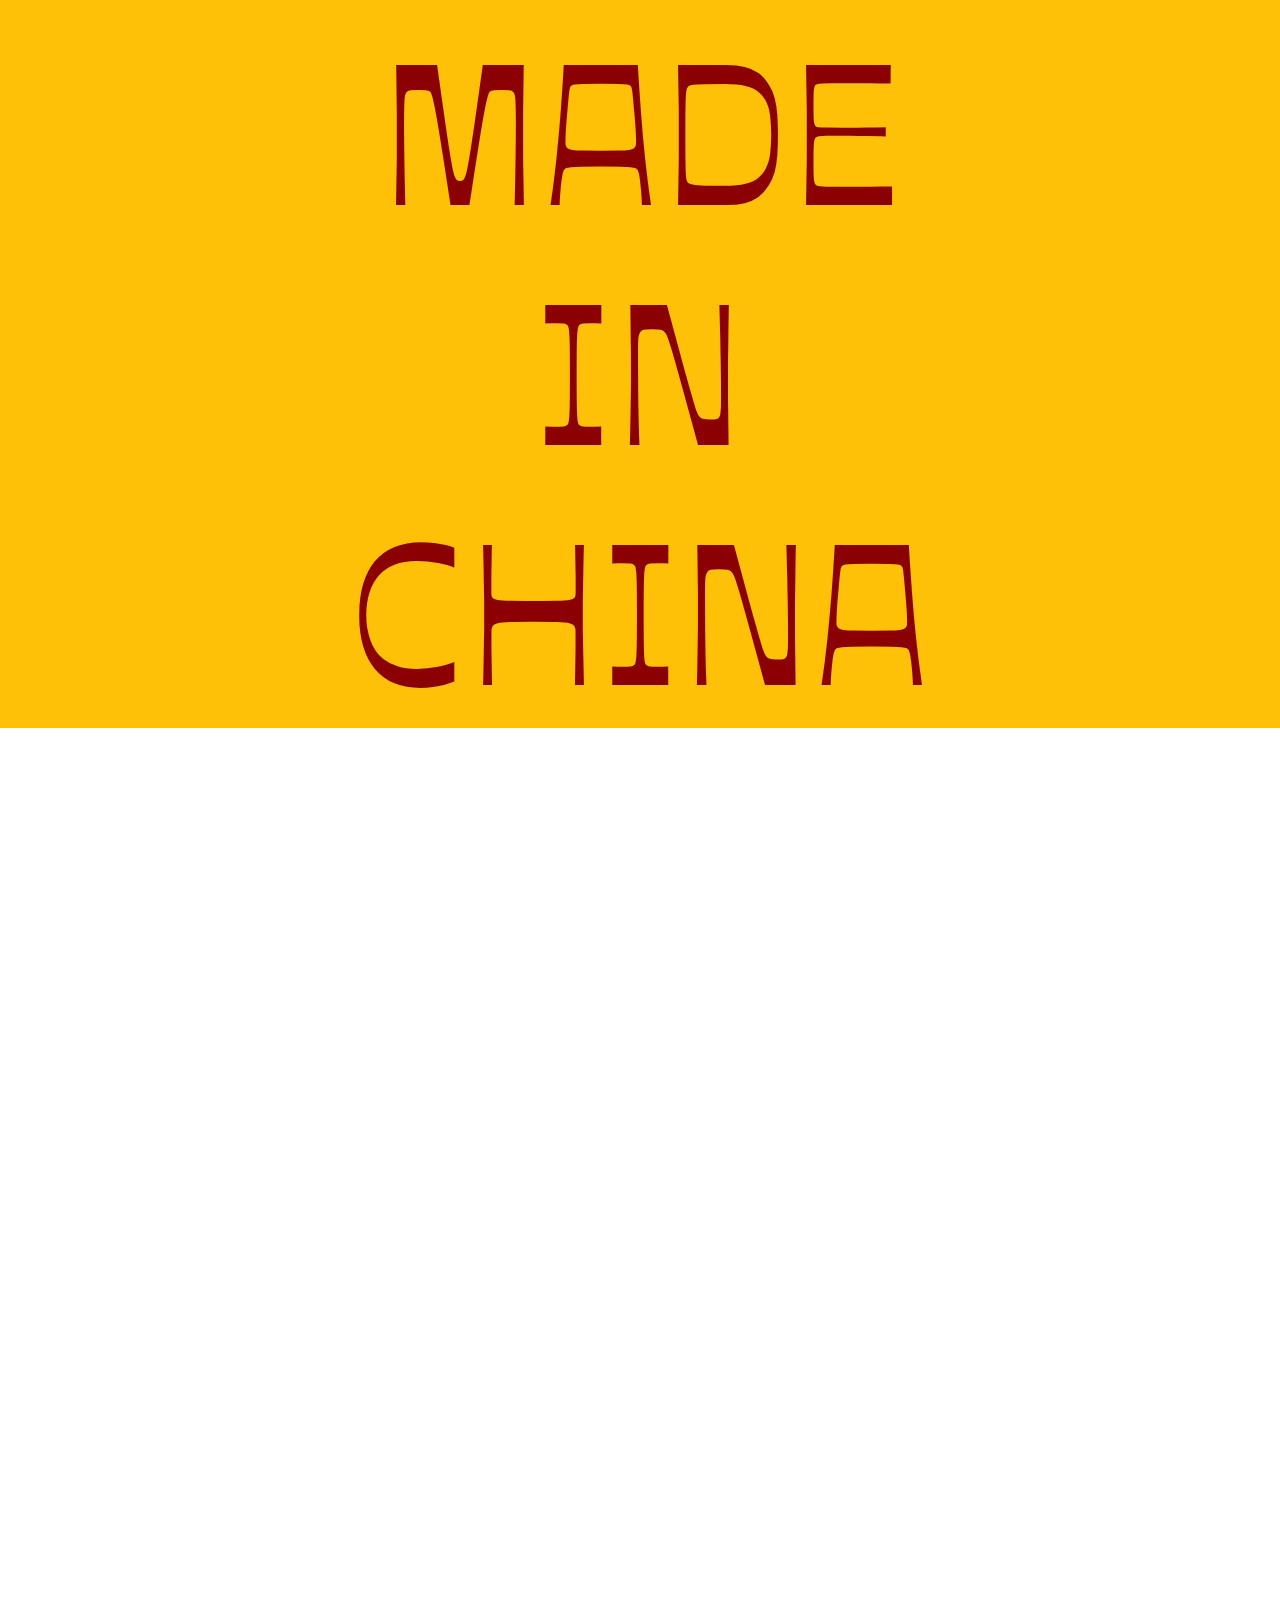
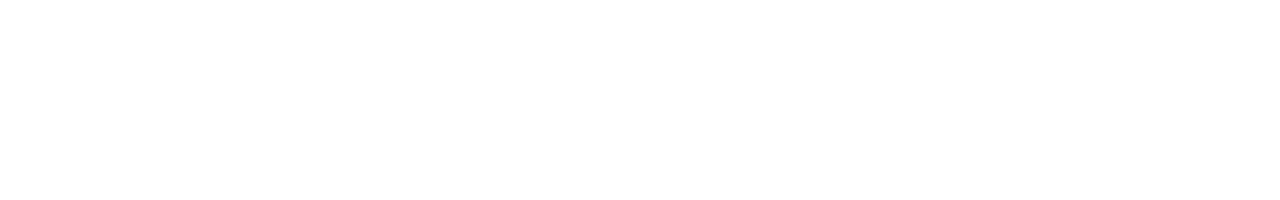
==== index.html @ 99b2df7b "creato evento scroll, mancano timer ed animazione" ====
<!DOCTYPE html>
<html lang="en">

<head>
    <meta charset="UTF-8">
    <meta name="viewport" content="width=device-width, initial-scale=1.0">
    <title>Document</title>
    <!-- GOOGLE FONT -->
    <link rel="preconnect" href="https://fonts.googleapis.com">
    <link rel="preconnect" href="https://fonts.gstatic.com" crossorigin>
    <link href="https://fonts.googleapis.com/css2?family=Ojuju:wght@200..800&family=Zen+Kaku+Gothic+New&display=swap"
        rel="stylesheet">
    <!-- BOOTSTRAP -->
    <link href="https://cdn.jsdelivr.net/npm/bootstrap@5.3.3/dist/css/bootstrap.min.css" rel="stylesheet" integrity="sha384-QWTKZyjpPEjISv5WaRU9OFeRpok6YctnYmDr5pNlyT2bRjXh0JMhjY6hW+ALEwIH" crossorigin="anonymous">
    <!-- CSS -->
    <link rel="stylesheet" href="style.css">

<body>

    <!-- NAVBAR -->
    
    <!-- FINE NAVBAR -->

    <!-- HEADER -->
    <header class="container-fluid position-fixed bg-warning">
        <div class="row justify-content-center align-items-center">
            <div class="col-3 d-none" id="giphy-embed"><iframe src="https://giphy.com/embed/2blmehMgQbBRK" frameBorder="0" class="" allowFullScreen></iframe></div>
            <div class="col-12 col-md-6 text-center"><h1 class="titleFont gigaTitle" id="title">MADE IN CHINA</h1></div>
            <div class="col-3 d-none" id="giphy-embed"><iframe src="https://giphy.com/embed/2blmehMgQbBRK" frameBorder="0" class="" allowFullScreen></iframe></div>
        </div>
    </header> 
    <!-- FINE HEADER -->

    <!-- BOOTSTRAP -->
    <script src="https://cdn.jsdelivr.net/npm/bootstrap@5.3.3/dist/js/bootstrap.bundle.min.js" integrity="sha384-YvpcrYf0tY3lHB60NNkmXc5s9fDVZLESaAA55NDzOxhy9GkcIdslK1eN7N6jIeHz" crossorigin="anonymous"></script>
    <!-- JAVASCRIPT -->
    <script src="./main.js"></script>
</body>

</html>
---- style.css ----
:root {
    --color-P: darkred;
    --color-S: white;
    --color-A: rgb(255, 230, 0);
}

* {
    font-family: "Zen Kaku Gothic New", sans-serif;
    font-weight: 400;
    font-style: normal;
}

.titleFont {
    font-family: "Ojuju", sans-serif;
    font-style: normal;
    color: var(--color-P);
}

.gigaTitle {
    font-size: 200px;
}

body {
    height: 200vh;
}
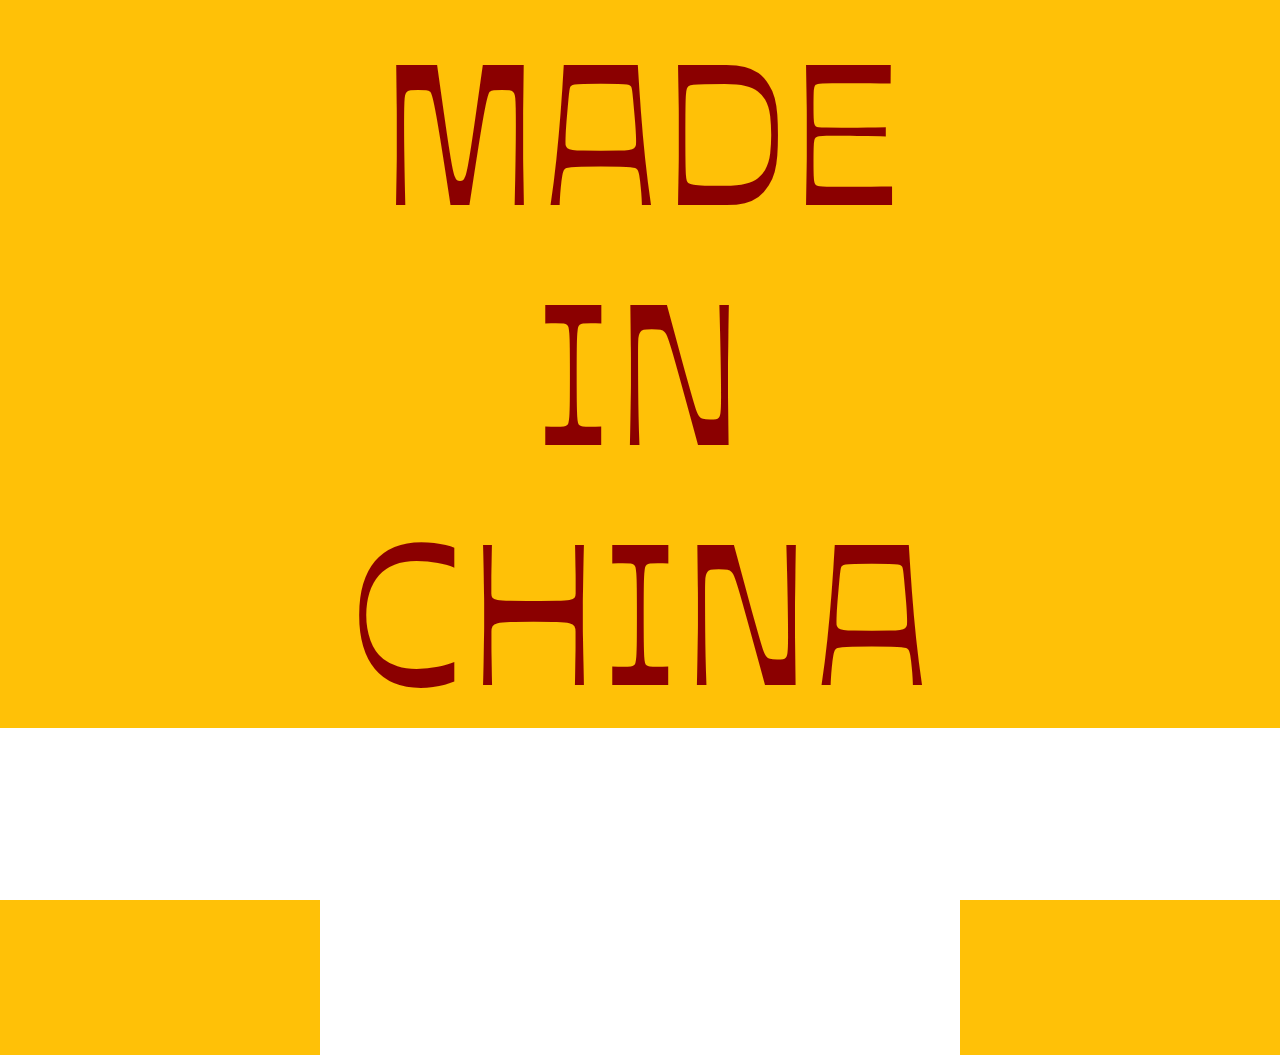
==== commit 32decf9f: "aggiunte cose brutte" ====
--- a/index.html
+++ b/index.html
@@ -16,13 +16,10 @@
     <link rel="stylesheet" href="style.css">
 
 <body>
-
-    <!-- NAVBAR -->
-    
-    <!-- FINE NAVBAR -->
+    <iframe src="https://giphy.com/embed/6DGcuiOtfoaCqS8WiT" frameBorder="0" class="giphy-embed position-fixed z-0 object-fit-fill" allowFullScreen></iframe>
 
     <!-- HEADER -->
-    <header class="container-fluid position-fixed bg-warning">
+    <header class="container-fluid position-fixed z-3 bg-warning">
         <div class="row justify-content-center align-items-center">
             <div class="col-3 d-none" id="giphy-embed"><iframe src="https://giphy.com/embed/2blmehMgQbBRK" frameBorder="0" class="" allowFullScreen></iframe></div>
             <div class="col-12 col-md-6 text-center"><h1 class="titleFont gigaTitle" id="title">MADE IN CHINA</h1></div>
@@ -31,6 +28,32 @@
     </header> 
     <!-- FINE HEADER -->
 
+    <!-- CARD ANIMATE -->
+    <div class="container-fluid cardContainer">
+        <div class="row">
+            <div class="col-3 bg-warning">
+                <iframe src="https://giphy.com/embed/RUAT2nBdvU6SOS8fBS"  frameBorder="0" class="object-fit-fill" allowFullScreen></iframe>
+            </div>
+            <div class="col-6">
+                <div class="container">
+                    <div class="row justify-content-center align-items-center">
+                        <div class="col-12 col-md-4 circle"><img src="https://picsum.photos/200" alt=""></div>
+                        <div class="col-12 col-md-4 circle"><img src="https://picsum.photos/201" alt=""></div>
+                        <div class="col-12 col-md-4 circle"><img src="https://picsum.photos/202" alt=""></div>
+                        <div class="col-12 col-md-4 circle"><img src="https://picsum.photos/202" alt=""></div>
+                        <div class="col-12 col-md-4 circle"><img src="https://picsum.photos/204" alt=""></div>
+                        <div class="col-12 col-md-4 circle"><img src="https://picsum.photos/205" alt=""></div>
+                    </div>
+                </div>
+            </div>
+            <div class="col-3 bg-warning">
+                <iframe src="https://giphy.com/embed/RUAT2nBdvU6SOS8fBS"  frameBorder="0" class="object-fit-fill" allowFullScreen></iframe>
+            </div>
+        </div>
+    </div>
+        
+    <!-- FINE CARD ANIMATE -->
+
     <!-- BOOTSTRAP -->
     <script src="https://cdn.jsdelivr.net/npm/bootstrap@5.3.3/dist/js/bootstrap.bundle.min.js" integrity="sha384-YvpcrYf0tY3lHB60NNkmXc5s9fDVZLESaAA55NDzOxhy9GkcIdslK1eN7N6jIeHz" crossorigin="anonymous"></script>
     <!-- JAVASCRIPT -->
--- a/style.css
+++ b/style.css
@@ -18,8 +18,16 @@
 
 .gigaTitle {
     font-size: 200px;
+    transition: 100ms;
 }
 
-body {
-    height: 200vh;
+
+/* FOTO ITEMS */
+.cardContainer{
+    position: relative;
+    top: 100vh;
+}
+
+.circle {
+
 }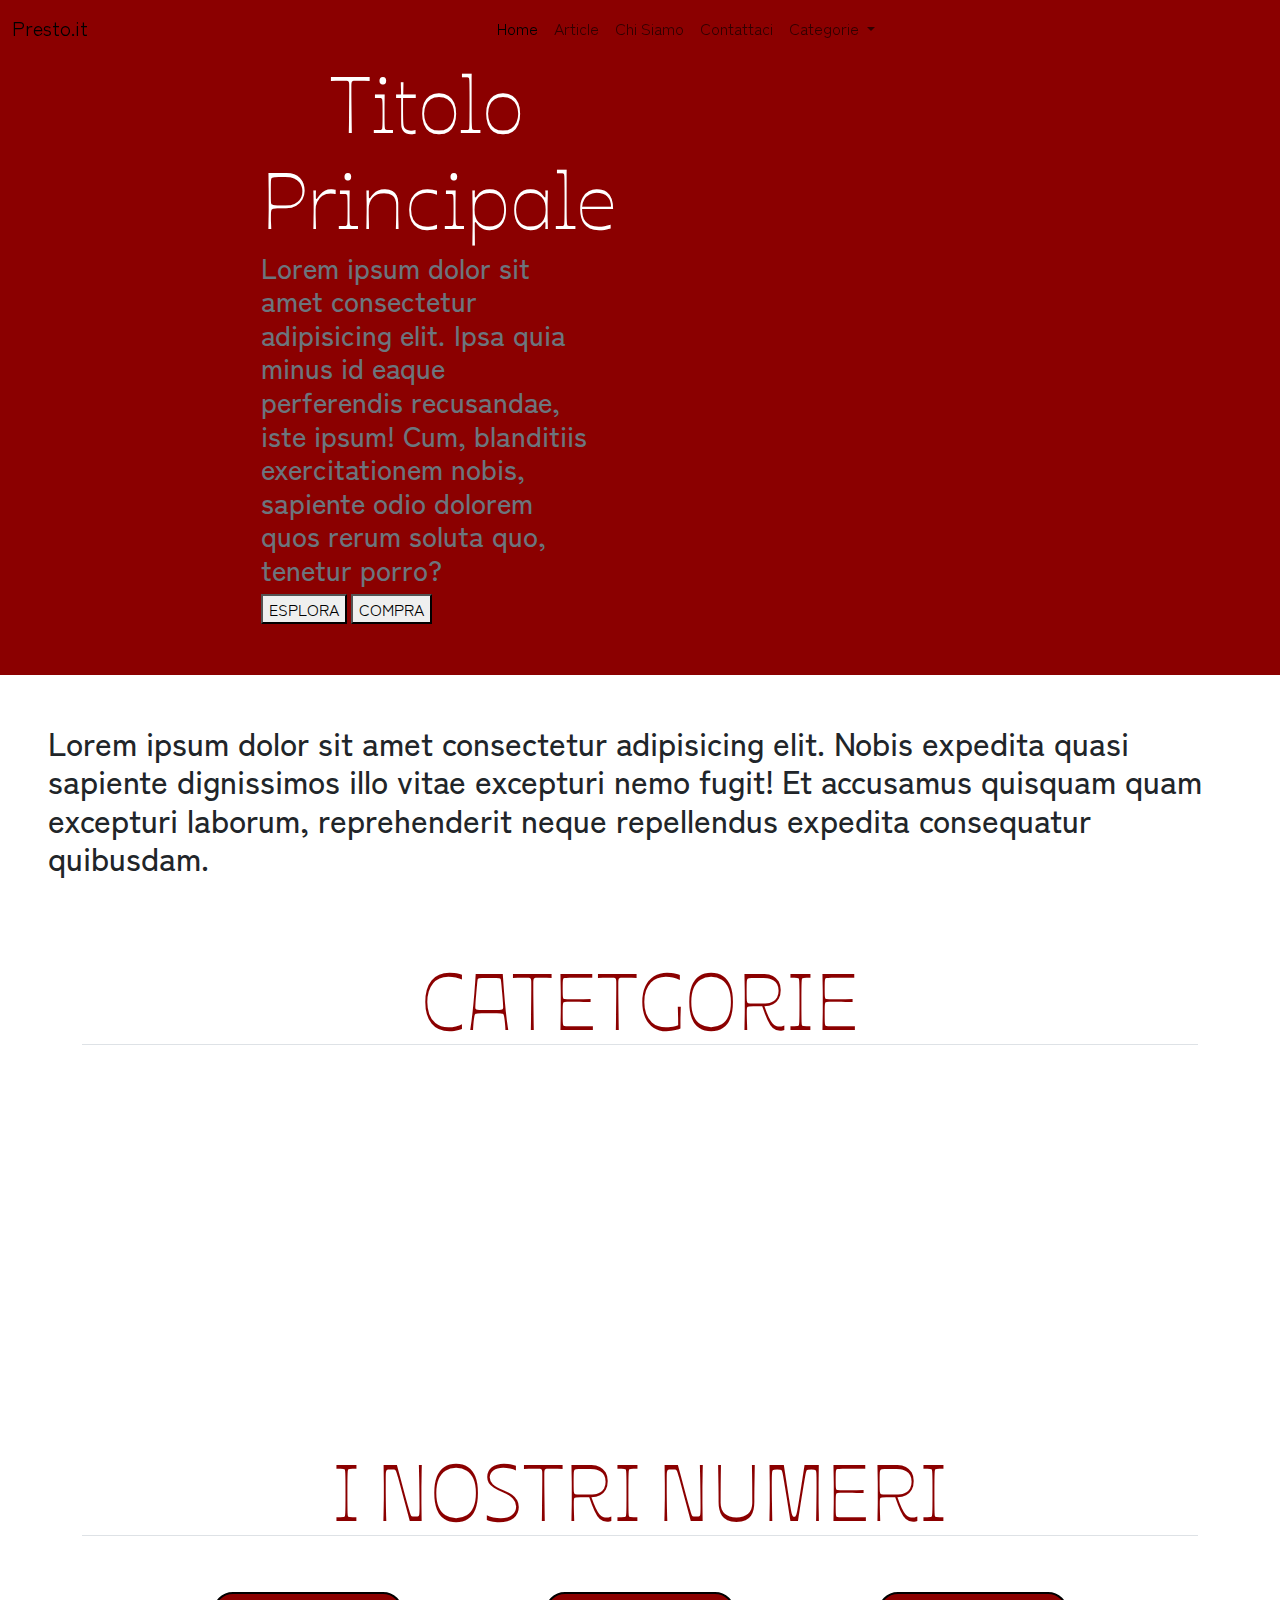
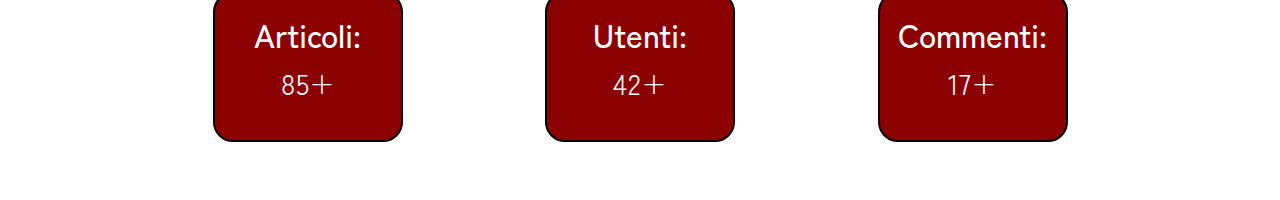
==== commit 36642631: "cancellato lavoro originale per seguire primo live coding e replicare fedelmente" ====
--- a/index.html
+++ b/index.html
@@ -10,52 +10,144 @@
     <link rel="preconnect" href="https://fonts.gstatic.com" crossorigin>
     <link href="https://fonts.googleapis.com/css2?family=Ojuju:wght@200..800&family=Zen+Kaku+Gothic+New&display=swap"
         rel="stylesheet">
+    <!-- AOS -->
+    <link href="https://unpkg.com/aos@2.3.1/dist/aos.css" rel="stylesheet">
     <!-- BOOTSTRAP -->
-    <link href="https://cdn.jsdelivr.net/npm/bootstrap@5.3.3/dist/css/bootstrap.min.css" rel="stylesheet" integrity="sha384-QWTKZyjpPEjISv5WaRU9OFeRpok6YctnYmDr5pNlyT2bRjXh0JMhjY6hW+ALEwIH" crossorigin="anonymous">
+    <link href="https://cdn.jsdelivr.net/npm/bootstrap@5.3.3/dist/css/bootstrap.min.css" rel="stylesheet"
+        integrity="sha384-QWTKZyjpPEjISv5WaRU9OFeRpok6YctnYmDr5pNlyT2bRjXh0JMhjY6hW+ALEwIH" crossorigin="anonymous">
     <!-- CSS -->
     <link rel="stylesheet" href="style.css">
 
 <body>
-    <iframe src="https://giphy.com/embed/6DGcuiOtfoaCqS8WiT" frameBorder="0" class="giphy-embed position-fixed z-0 object-fit-fill" allowFullScreen></iframe>
+
+    <!-- NAVBAR -->
+    <nav class="navbar navbar-expand-lg fixed-top nav-dark transition">
+        <div class="container-fluid">
+            <a class="navbar-brand" href="#">Presto.it</a>
+            <button class="navbar-toggler" type="button" data-bs-toggle="collapse"
+                data-bs-target="#navbarSupportedContent" aria-controls="navbarSupportedContent" aria-expanded="false"
+                aria-label="Toggle navigation">
+                <span class="navbar-toggler-icon"></span>
+            </button>
+            <div class="collapse navbar-collapse" id="navbarSupportedContent">
+                <ul class="navbar-nav mx-auto mb-2 mb-lg-0">
+                    <li class="nav-item">
+                        <a class="nav-link active" aria-current="page" href="#">Home</a>
+                    </li>
+                    <li class="nav-item">
+                        <a class="nav-link" href="#">Article</a>
+                    </li>
+                    <li class="nav-item">
+                        <a class="nav-link" href="#">Chi Siamo</a>
+                    </li>
+                    <li class="nav-item">
+                        <a class="nav-link" href="#">Contattaci</a>
+                    </li>
+                    <li class="nav-item dropdown">
+                        <a class="nav-link dropdown-toggle" href="#" role="button" data-bs-toggle="dropdown"
+                            aria-expanded="false">
+                            Categorie
+                        </a>
+                        <ul class="dropdown-menu">
+                            <li><a class="dropdown-item" href="#">Action</a></li>
+                            <li><a class="dropdown-item" href="#">Another action</a></li>
+                            <li>
+                                <hr class="dropdown-divider">
+                            </li>
+                            <li><a class="dropdown-item" href="#">Something else here</a></li>
+                        </ul>
+                    </li>
+                </ul>
+            </div>
+        </div>
+    </nav>
+    <!-- FINE NAVBAR -->
 
     <!-- HEADER -->
-    <header class="container-fluid position-fixed z-3 bg-warning">
-        <div class="row justify-content-center align-items-center">
-            <div class="col-3 d-none" id="giphy-embed"><iframe src="https://giphy.com/embed/2blmehMgQbBRK" frameBorder="0" class="" allowFullScreen></iframe></div>
-            <div class="col-12 col-md-6 text-center"><h1 class="titleFont gigaTitle" id="title">MADE IN CHINA</h1></div>
-            <div class="col-3 d-none" id="giphy-embed"><iframe src="https://giphy.com/embed/2blmehMgQbBRK" frameBorder="0" class="" allowFullScreen></iframe></div>
+    <header class="container-fluid">
+        <div class="row justify-content-center align-items-center masthead">
+            <!-- colonna titolo -->
+            <div class="col-12 col-md-4 p-5">
+                <h1 class="display-1 text-white title-font text-center">Titolo Principale</h1>
+                <h3 class="text-secondary">Lorem ipsum dolor sit amet consectetur adipisicing elit. Ipsa quia minus id
+                    eaque perferendis recusandae, iste ipsum! Cum, blanditiis exercitationem nobis, sapiente odio
+                    dolorem quos rerum soluta quo, tenetur porro?</h3>
+                <button>ESPLORA</button>
+                <button>COMPRA</button>
+            </div>
+            <div class="col-12 col-md-4 p-5">
+                <img class="w-100" src="https://picsum.photos/200" alt="">
+            </div>
         </div>
-    </header> 
+        <div class="row boxQuote d-flex align-items-center">
+            <div class="col-12 p-5">
+                <h2>Lorem ipsum dolor sit amet consectetur adipisicing elit. Nobis expedita quasi sapiente dignissimos
+                    illo vitae excepturi nemo fugit! Et accusamus quisquam quam excepturi laborum, reprehenderit neque
+                    repellendus expedita consequatur quibusdam.</h2>
+            </div>
+        </div>
+    </header>
     <!-- FINE HEADER -->
 
-    <!-- CARD ANIMATE -->
-    <div class="container-fluid cardContainer">
-        <div class="row">
-            <div class="col-3 bg-warning">
-                <iframe src="https://giphy.com/embed/RUAT2nBdvU6SOS8fBS"  frameBorder="0" class="object-fit-fill" allowFullScreen></iframe>
+    <!-- SEZIONE CATEGORIE -->
+    <div class="container">
+        <div class="row justify-content-evenly">
+            <div class="col-12 my-5">
+                <h2 class="title-font display-1 color-P text-center border-bottom">CATETGORIE</h2>
             </div>
-            <div class="col-6">
-                <div class="container">
-                    <div class="row justify-content-center align-items-center">
-                        <div class="col-12 col-md-4 circle"><img src="https://picsum.photos/200" alt=""></div>
-                        <div class="col-12 col-md-4 circle"><img src="https://picsum.photos/201" alt=""></div>
-                        <div class="col-12 col-md-4 circle"><img src="https://picsum.photos/202" alt=""></div>
-                        <div class="col-12 col-md-4 circle"><img src="https://picsum.photos/202" alt=""></div>
-                        <div class="col-12 col-md-4 circle"><img src="https://picsum.photos/204" alt=""></div>
-                        <div class="col-12 col-md-4 circle"><img src="https://picsum.photos/205" alt=""></div>
-                    </div>
-                </div>
+            <div data-aos="fade-right" class="col-3 my-5 mx-1">
+                <img class="img-category" src="https://picsum.photos/200" alt="">
             </div>
-            <div class="col-3 bg-warning">
-                <iframe src="https://giphy.com/embed/RUAT2nBdvU6SOS8fBS"  frameBorder="0" class="object-fit-fill" allowFullScreen></iframe>
+            <div data-aos="fade-down" data-aos-delay="100" class="col-3 my-5 mx-1">
+                <img class="img-category" src="https://picsum.photos/201" alt="">
+            </div>
+            <div data-aos="fade-left" data-aos-delay="200" class="col-3 my-5 mx-1">
+                <img class="img-category" src="https://picsum.photos/202" alt="">
+            </div>
+            <div data-aos="fade-up-right" data-aos-delay="500" class="col-3 my-5 mx-1">
+                <img class="img-category" src="https://picsum.photos/203" alt="">
+            </div>
+            <div data-aos="fade-up" data-aos-delay="400" class="col-3 my-5 mx-1">
+                <img class="img-category" src="https://picsum.photos/204" alt="">
+            </div>
+            <div data-aos="fade-up-left" data-aos-delay="300" class="col-3 my-5 mx-1">
+                <img class="img-category" src="https://picsum.photos/205" alt="">
             </div>
         </div>
     </div>
-        
-    <!-- FINE CARD ANIMATE -->
+    <!-- FINE SEZIONE CATEGORIE -->
 
+    <!-- SEZIONE NUMERI -->
+    <div class="container my-5">
+        <div class="row justify-content-evenly">
+            <div class="col-12 my-5">
+                <h2 class="title-font display-1 color-P text-center border-bottom">I NOSTRI NUMERI</h2>
+            </div>
+            <div class="col-2 box-numeri d-flex flex-column align-items-center justify-content-center">
+                <h6 class="fs-2">Articoli:</h6>
+                <p class="fs-3"><span id="numArticles"></span>+</p>
+            </div>
+            <div class="col-2 box-numeri d-flex flex-column align-items-center justify-content-center">
+                <h6 class="fs-2">Utenti:</h6>
+                <p class="fs-3"><span id="numUsers"></span>+</p>
+            </div>
+            <div class="col-2 box-numeri d-flex flex-column align-items-center justify-content-center">
+                <h6 class="fs-2">Commenti:</h6>
+                <p class="fs-3"><span id="numComments"></span>+</p>
+            </div>
+        </div>
+    </div>
+    <!-- SEZIONE NUMERI -->
+
+    <!-- AOS -->
+    <script src="https://unpkg.com/aos@2.3.1/dist/aos.js"></script>
+    <script>
+        AOS.init();
+    </script>
     <!-- BOOTSTRAP -->
-    <script src="https://cdn.jsdelivr.net/npm/bootstrap@5.3.3/dist/js/bootstrap.bundle.min.js" integrity="sha384-YvpcrYf0tY3lHB60NNkmXc5s9fDVZLESaAA55NDzOxhy9GkcIdslK1eN7N6jIeHz" crossorigin="anonymous"></script>
+    <script src="https://cdn.jsdelivr.net/npm/bootstrap@5.3.3/dist/js/bootstrap.bundle.min.js"
+        integrity="sha384-YvpcrYf0tY3lHB60NNkmXc5s9fDVZLESaAA55NDzOxhy9GkcIdslK1eN7N6jIeHz"
+        crossorigin="anonymous"></script>
     <!-- JAVASCRIPT -->
     <script src="./main.js"></script>
 </body>
--- a/style.css
+++ b/style.css
@@ -10,24 +10,63 @@
     font-style: normal;
 }
 
-.titleFont {
-    font-family: "Ojuju", sans-serif;
-    font-style: normal;
-    color: var(--color-P);
+body {
+    min-height: 200vh;
 }
 
-.gigaTitle {
-    font-size: 200px;
-    transition: 100ms;
+.color-P{
+    color: var(--color-P)
+}
+
+.bg-p{
+    background-color: var(--color-P);
+}
+
+.title-font {
+    font-family: "Ojuju", sans-serif;
+    font-style: normal; 
+}
+
+.transition {
+    transition: 0.7s;
+}
+
+/* NAVBAR */
+.nav-scrolled{
+    margin: 5vh 15vw;
+    background-color: rgba(139, 0, 0, 0.5) !important;
+    backdrop-filter: blur(10px);
+    border: 1px solid var(--color-A);
+    border-radius: 10px;
+}
+
+/* HEADER */
+
+.masthead{
+    height: 75vh;
+    background-color: var(--color-P);
+}
+
+.boxQuote{
+    height: 25vh;
+}
+
+/* CATEGORIE */
+
+.img-category{
+    width: 100%;
+    border-radius: 50%;
+    border: 5px solid var(--color-P);
+    padding: 5px;
 }
 
 
-/* FOTO ITEMS */
-.cardContainer{
-    position: relative;
-    top: 100vh;
-}
+/* SEZIONE NUMERI */
 
-.circle {
-
-}+.box-numeri{
+    height: 150px;
+    background-color: var(--color-P);
+    border-radius: 20px;
+    border: 2px solid black;
+    color: var(--color-S);
+} 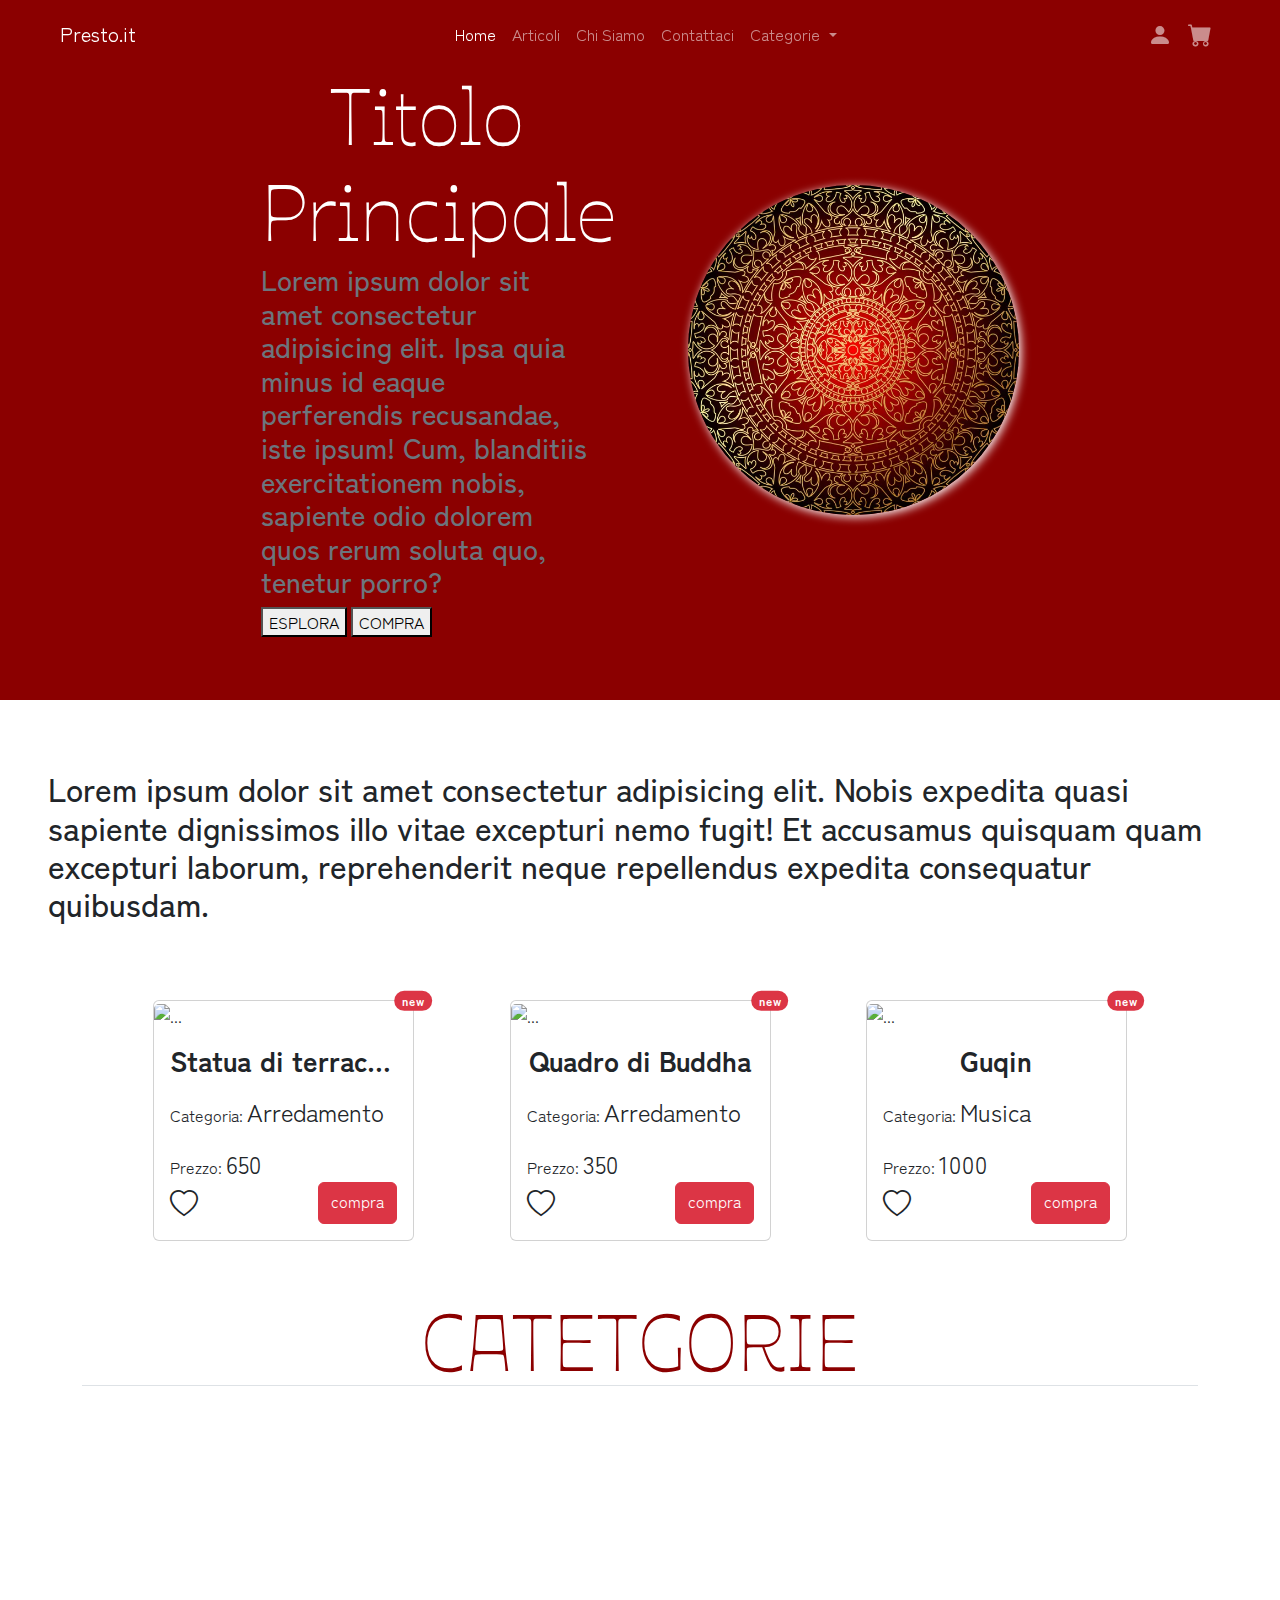
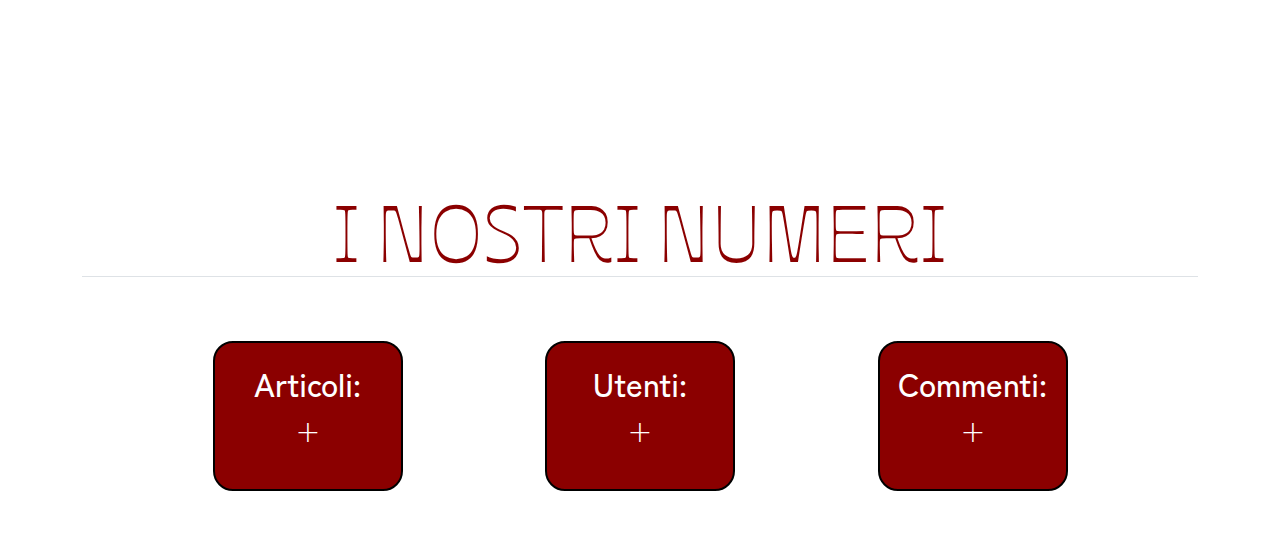
==== commit 07b3c3bc: "aggiornato a seconda lezione" ====
--- a/index.html
+++ b/index.html
@@ -12,18 +12,21 @@
         rel="stylesheet">
     <!-- AOS -->
     <link href="https://unpkg.com/aos@2.3.1/dist/aos.css" rel="stylesheet">
+    <!-- BOOTSTRAP ICONS -->
+    <link rel="stylesheet" href="https://cdn.jsdelivr.net/npm/bootstrap-icons@1.11.3/font/bootstrap-icons.min.css">
     <!-- BOOTSTRAP -->
     <link href="https://cdn.jsdelivr.net/npm/bootstrap@5.3.3/dist/css/bootstrap.min.css" rel="stylesheet"
         integrity="sha384-QWTKZyjpPEjISv5WaRU9OFeRpok6YctnYmDr5pNlyT2bRjXh0JMhjY6hW+ALEwIH" crossorigin="anonymous">
     <!-- CSS -->
     <link rel="stylesheet" href="style.css">
+</head>
 
 <body>
 
     <!-- NAVBAR -->
-    <nav class="navbar navbar-expand-lg fixed-top nav-dark transition">
+    <nav class="navbar navbar-expand-lg fixed-top navbar-dark transition">
         <div class="container-fluid">
-            <a class="navbar-brand" href="#">Presto.it</a>
+            <a class="navbar-brand ms-5" href="#">Presto.it</a>
             <button class="navbar-toggler" type="button" data-bs-toggle="collapse"
                 data-bs-target="#navbarSupportedContent" aria-controls="navbarSupportedContent" aria-expanded="false"
                 aria-label="Toggle navigation">
@@ -35,7 +38,7 @@
                         <a class="nav-link active" aria-current="page" href="#">Home</a>
                     </li>
                     <li class="nav-item">
-                        <a class="nav-link" href="#">Article</a>
+                        <a class="nav-link" href="#">Articoli</a>
                     </li>
                     <li class="nav-item">
                         <a class="nav-link" href="#">Chi Siamo</a>
@@ -58,6 +61,14 @@
                         </ul>
                     </li>
                 </ul>
+                <ul class="navbar-nav fs-4 me-5">
+                    <li class="nav-item">
+                        <a class="nav-link" href="#"><i class="bi bi-person-fill"></i></a>
+                    </li>
+                    <li class="nav-item">
+                        <a class="nav-link" href="#"><i class="bi bi-cart-fill"></i></a>
+                    </li>
+                </ul>
             </div>
         </div>
     </nav>
@@ -75,9 +86,11 @@
                 <button>ESPLORA</button>
                 <button>COMPRA</button>
             </div>
-            <div class="col-12 col-md-4 p-5">
-                <img class="w-100" src="https://picsum.photos/200" alt="">
+            <!-- COLONNA IMG -->
+            <div class="col-12 col-md-4 p-5 d-none d-md-block">
+                <img class="img-test" src="./red-background-with-gold.jpg" alt="red-background-with-gold">
             </div>
+            <!-- FINE COLONNA IMG -->
         </div>
         <div class="row boxQuote d-flex align-items-center">
             <div class="col-12 p-5">
@@ -89,28 +102,58 @@
     </header>
     <!-- FINE HEADER -->
 
+    <!-- ULTIMI ANNUNCI -->
+    <section class="container">
+        <div id="cardsWrapper" class="row justify-content-evenly">
+
+            <!-- <div class="col-11 col-md-3">
+                <div class="card podition-relative h-100">
+                    <span class="position-absolute top-0 start-100 translate-middle badge rounded-pill bg-danger z-2">
+                        new
+                    </span>
+                    <div class="overflow-hidden ">
+                        <img src="https://picsum.photos/200" class="card-img-top img-card" alt="...">
+                    </div>
+                    <div class="card-body d-flex flex-column justify-content-between">
+                        <div>
+                            <h3 class="card-title text-center fw-bold mb-3">Nome Articolo</h3>
+                            <p class="card-text">Categoria: <span class="fs-4">Armi</span></p>
+                            <p class="card-text">Prezzo: <span class="fs-4">500</span></p>
+                        </div>
+                        <div class="d-flex justify-content-between">
+                            <i class="bi bi-heart fs-3"></i>
+                            <a href="#" class="btn btn-danger">compra</a>
+                        </div>
+                    </div>
+                </div>
+            </div> -->
+
+        </div>
+    </section>
+    <!-- FIN ULTIMI ANNUNCI -->
+
     <!-- SEZIONE CATEGORIE -->
     <div class="container">
-        <div class="row justify-content-evenly">
+        <div class="row justify-content-evenly overflow-hidden">
             <div class="col-12 my-5">
-                <h2 class="title-font display-1 color-P text-center border-bottom">CATETGORIE</h2>
+                <h2 id="categories" class="title-font display-1 color-P text-center border-bottom">CATETGORIE</h2>
             </div>
-            <div data-aos="fade-right" class="col-3 my-5 mx-1">
+            <div data-aos="fade-right" class="col-6 col-md-3 mx-md-1 my-5">
                 <img class="img-category" src="https://picsum.photos/200" alt="">
             </div>
-            <div data-aos="fade-down" data-aos-delay="100" class="col-3 my-5 mx-1">
+            <div data-aos="fade-down" data-aos-delay="100" class="col-6 col-md-3 mx-md-1 my-5">
                 <img class="img-category" src="https://picsum.photos/201" alt="">
             </div>
-            <div data-aos="fade-left" data-aos-delay="200" class="col-3 my-5 mx-1">
+            <div data-aos="fade-left" data-aos-delay="200" class="col-6 col-md-3 mx-md-1 my-5">
                 <img class="img-category" src="https://picsum.photos/202" alt="">
             </div>
-            <div data-aos="fade-up-right" data-aos-delay="500" class="col-3 my-5 mx-1">
+            <div data-aos="fade-up-right" data-aos-delay="500" class="col-6 col-md-3 mx-md-1 my-5">
                 <img class="img-category" src="https://picsum.photos/203" alt="">
             </div>
-            <div data-aos="fade-up" data-aos-delay="400" class="col-3 my-5 mx-1">
+            <div data-aos="fade-up" data-aos-delay="400" class="col-6 col-md-3 mx-md-1 my-5">
                 <img class="img-category" src="https://picsum.photos/204" alt="">
             </div>
-            <div data-aos="fade-up-left" data-aos-delay="300" class="col-3 my-5 mx-1">
+            <div data-aos="fade-up-left" data-aos-delay="300" class="col-6 col-md-3 mx-md-1 my-5">
                 <img class="img-category" src="https://picsum.photos/205" alt="">
             </div>
         </div>
@@ -123,15 +166,15 @@
             <div class="col-12 my-5">
                 <h2 class="title-font display-1 color-P text-center border-bottom">I NOSTRI NUMERI</h2>
             </div>
-            <div class="col-2 box-numeri d-flex flex-column align-items-center justify-content-center">
+            <div class="col-10 col-md-2 my-2 box-numeri d-flex flex-column align-items-center justify-content-center">
                 <h6 class="fs-2">Articoli:</h6>
                 <p class="fs-3"><span id="numArticles"></span>+</p>
             </div>
-            <div class="col-2 box-numeri d-flex flex-column align-items-center justify-content-center">
+            <div class="col-10 col-md-2 my-2 box-numeri d-flex flex-column align-items-center justify-content-center">
                 <h6 class="fs-2">Utenti:</h6>
                 <p class="fs-3"><span id="numUsers"></span>+</p>
             </div>
-            <div class="col-2 box-numeri d-flex flex-column align-items-center justify-content-center">
+            <div class="col-10 col-md-2 my-2 box-numeri d-flex flex-column align-items-center justify-content-center">
                 <h6 class="fs-2">Commenti:</h6>
                 <p class="fs-3"><span id="numComments"></span>+</p>
             </div>
--- a/style.css
+++ b/style.css
@@ -33,22 +33,45 @@
 
 /* NAVBAR */
 .nav-scrolled{
-    margin: 5vh 15vw;
     background-color: rgba(139, 0, 0, 0.5) !important;
-    backdrop-filter: blur(10px);
-    border: 1px solid var(--color-A);
-    border-radius: 10px;
+    backdrop-filter: blur(10px);    
 }
 
 /* HEADER */
 
 .masthead{
     height: 75vh;
+    min-height: 700px;
     background-color: var(--color-P);
 }
 
 .boxQuote{
     height: 25vh;
+    min-height: 300px;
+}
+
+.img-test {
+    width: 100%;
+    border-radius: 50%;
+    box-shadow: 2px 2px 10px white;
+    animation: rotateInfinite 25s linear infinite;
+}
+
+@keyframes rotateInfinite{
+    0%{
+        transform: rotateZ(0deg);
+    }100%{
+        transform: rotateZ(360deg);
+    }
+}
+
+/* ULTIMI ANNUNCI */
+
+.card:hover > div > .img-card {
+    transform: scale(1.5);
+}
+.img-card{
+    transition: 1s;
 }
 
 /* CATEGORIE */
@@ -69,4 +92,16 @@
     border-radius: 20px;
     border: 2px solid black;
     color: var(--color-S);
-} +} 
+
+
+
+
+/* MEDIA QUERY */
+@media screen and (min-width: 675px) {
+    .nav-scrolled {
+        margin: 5vh 15vw;
+        border-radius: 10px;
+        border: 1px solid var(--color-A);
+    }
+}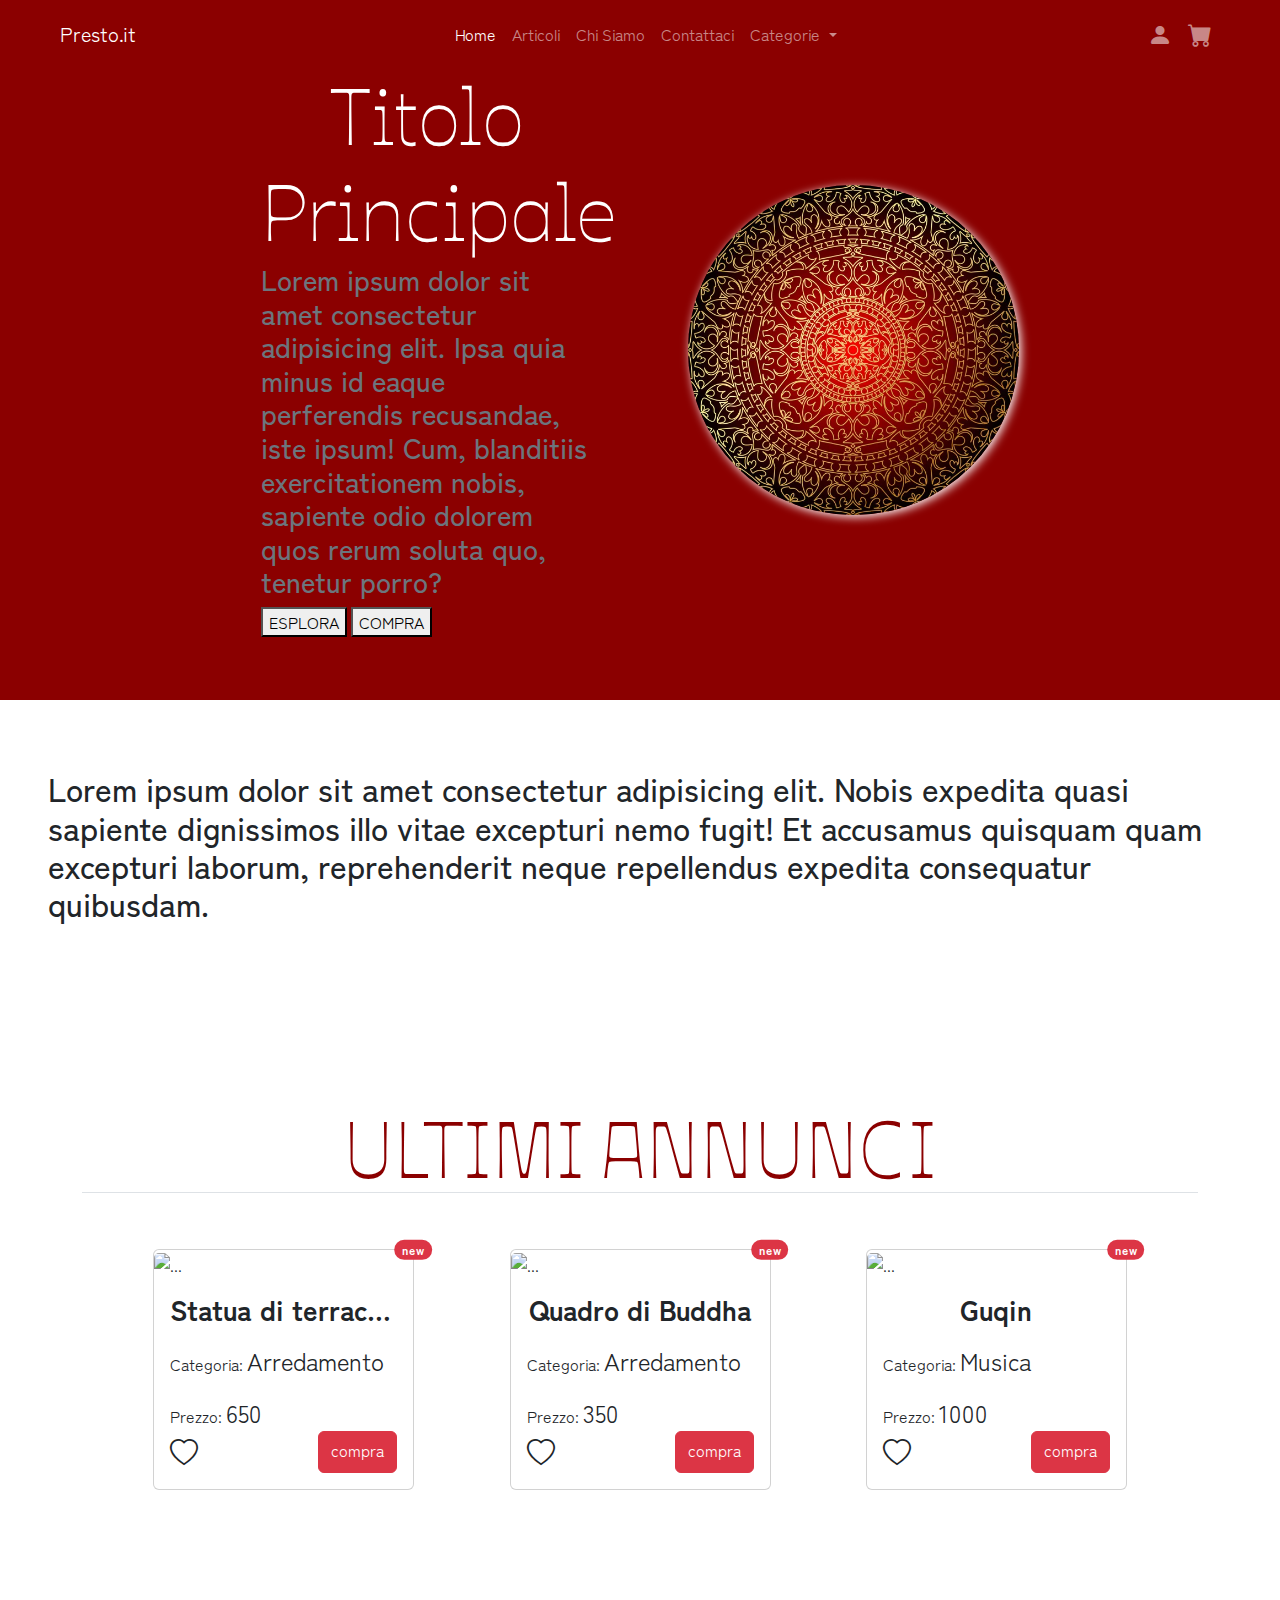
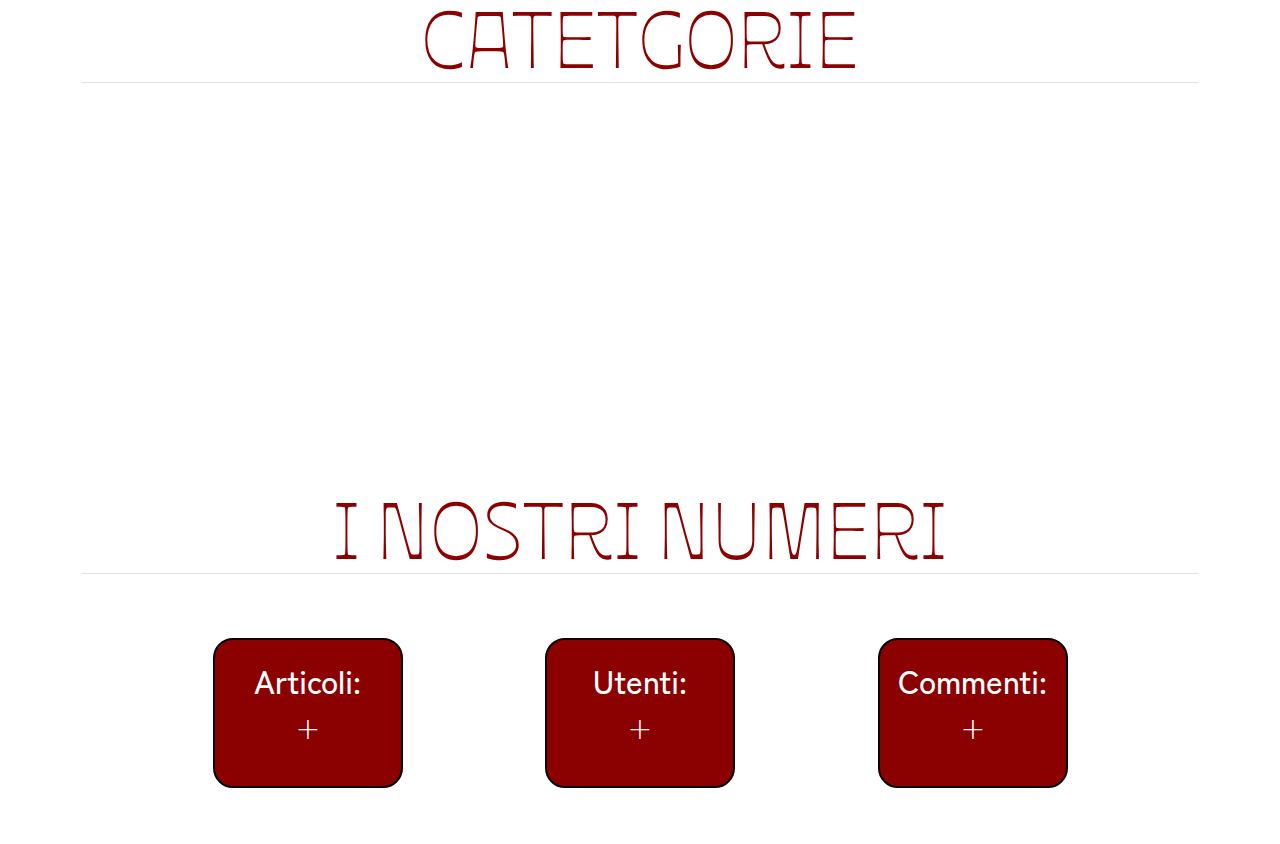
==== commit ce81e1aa: "lezione tre minuto 50" ====
--- a/index.html
+++ b/index.html
@@ -24,7 +24,7 @@
 <body>
 
     <!-- NAVBAR -->
-    <nav class="navbar navbar-expand-lg fixed-top navbar-dark transition">
+    <nav class="navbar navbar-expand-lg fixed-top navbar-dark bg-p transition">
         <div class="container-fluid">
             <a class="navbar-brand ms-5" href="#">Presto.it</a>
             <button class="navbar-toggler" type="button" data-bs-toggle="collapse"
@@ -35,10 +35,10 @@
             <div class="collapse navbar-collapse" id="navbarSupportedContent">
                 <ul class="navbar-nav mx-auto mb-2 mb-lg-0">
                     <li class="nav-item">
-                        <a class="nav-link active" aria-current="page" href="#">Home</a>
-                    </li>
-                    <li class="nav-item">
-                        <a class="nav-link" href="#">Articoli</a>
+                        <a class="nav-link active" aria-current="page" href="./index.html">Home</a>
+                    </li>
+                    <li class="nav-item">
+                        <a class="nav-link" href="./articoli.html">Articoli</a>
                     </li>
                     <li class="nav-item">
                         <a class="nav-link" href="#">Chi Siamo</a>
@@ -103,7 +103,12 @@
     <!-- FINE HEADER -->
 
     <!-- ULTIMI ANNUNCI -->
-    <section class="container">
+    <section class="container my-5">
+        <div class="row">
+            <div class="col-12 my-5">
+                <h2 id="categories" class="title-font display-1 color-P text-center border-bottom">ULTIMI ANNUNCI</h2>
+            </div>
+        </div>
         <div id="cardsWrapper" class="row justify-content-evenly">
 
             <!-- <div class="col-11 col-md-3">
@@ -133,7 +138,7 @@
     <!-- FIN ULTIMI ANNUNCI -->
 
     <!-- SEZIONE CATEGORIE -->
-    <div class="container">
+    <div class="container my-5">
         <div class="row justify-content-evenly overflow-hidden">
             <div class="col-12 my-5">
                 <h2 id="categories" class="title-font display-1 color-P text-center border-bottom">CATETGORIE</h2>
@@ -180,7 +185,9 @@
             </div>
         </div>
     </div>
-    <!-- SEZIONE NUMERI -->
+    <!-- FINE SEZIONE NUMERI -->
+
+
 
     <!-- AOS -->
     <script src="https://unpkg.com/aos@2.3.1/dist/aos.js"></script>
